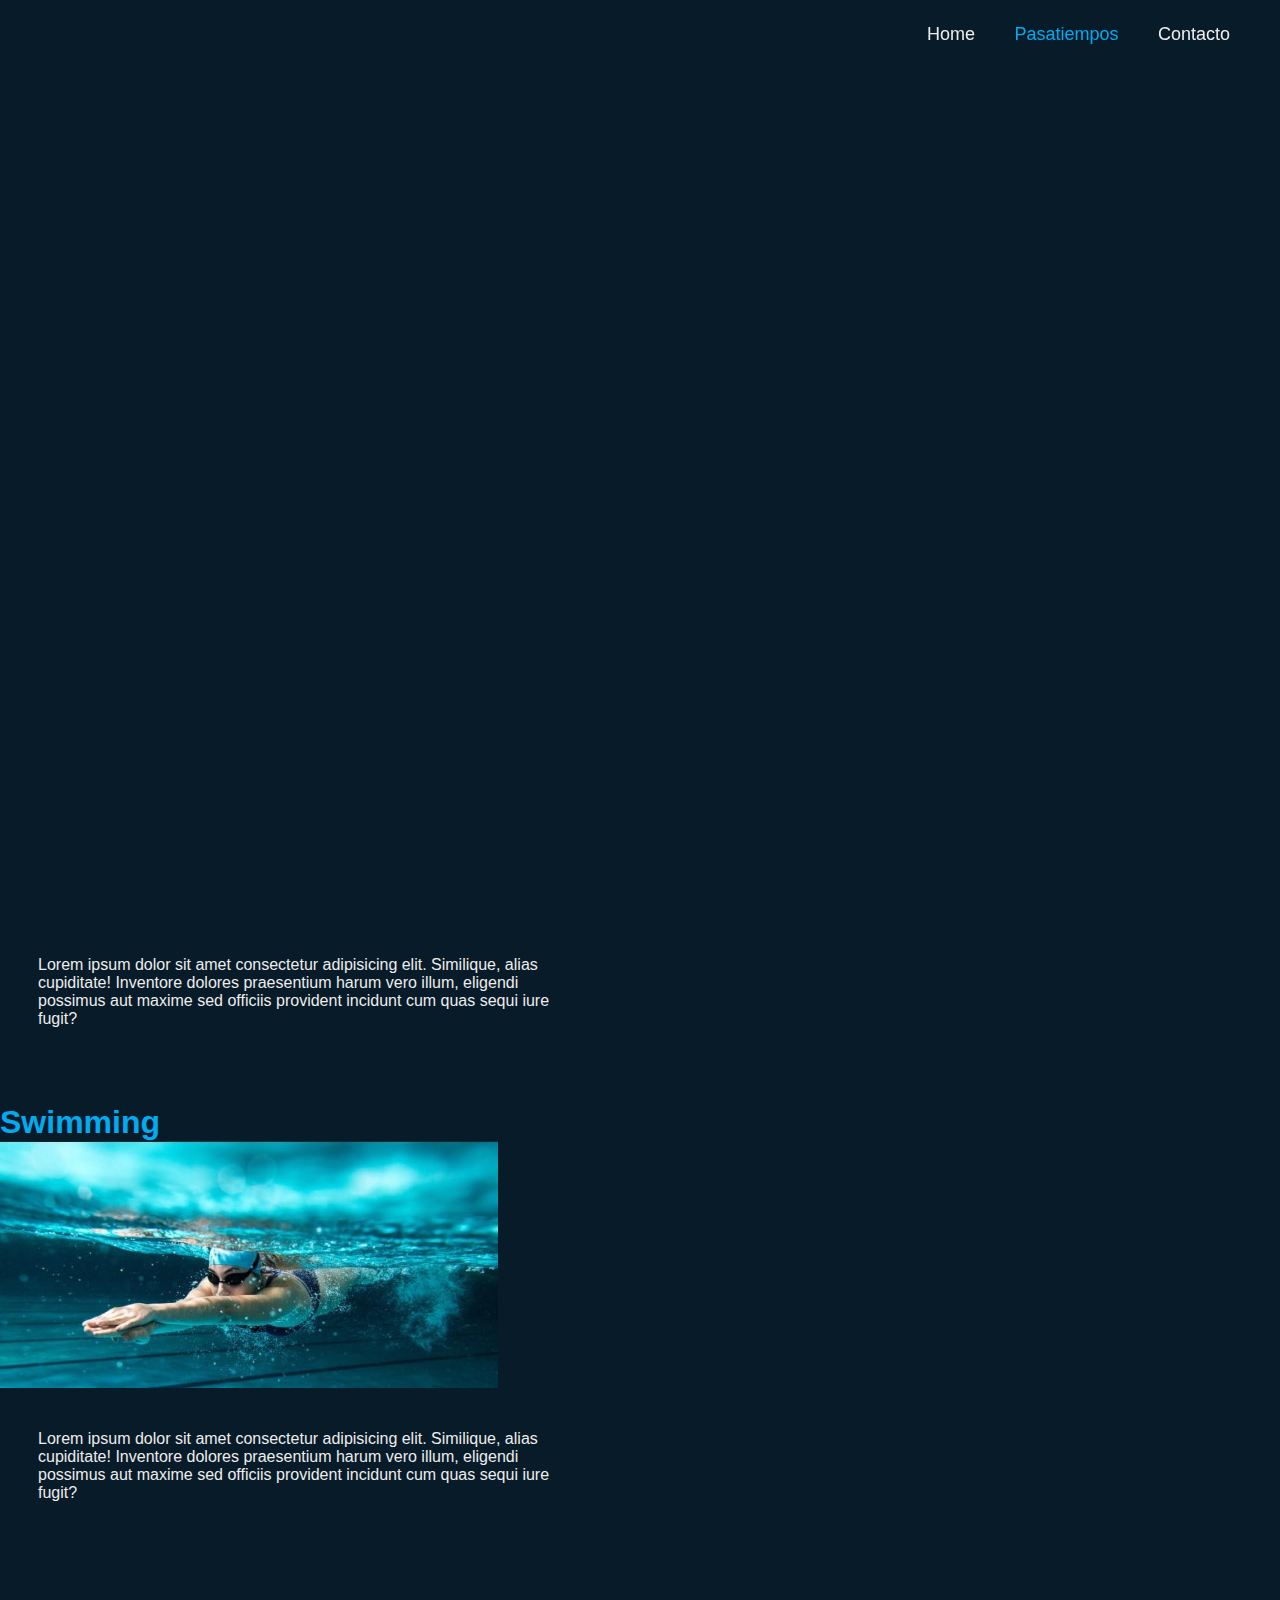
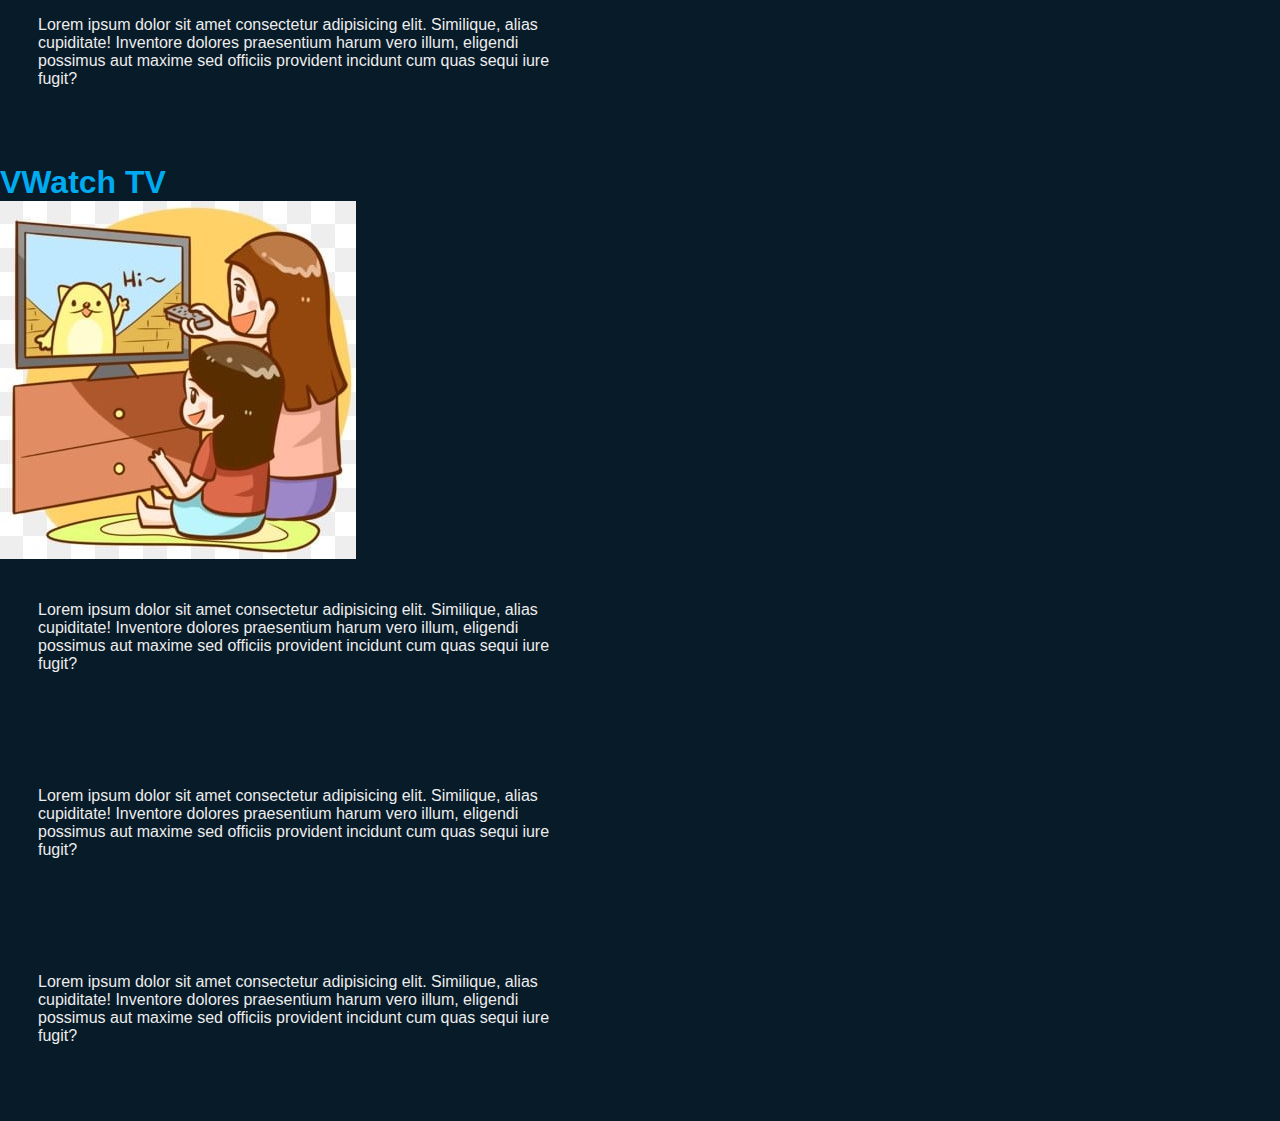
==== pasatiempo.html @ 4980752b "first commit" ====
<!DOCTYPE html>
<html lang="en">
  <head>
    <meta charset="UTF-8" />
    <meta name="viewport" content="width=device-width, initial-scale=1.0" />
    <title>My Personal Blog</title>
    <link rel="stylesheet" href="styles.css" />
    <link
      href="https://unpkg.com/boxicons@2.1.4/css/boxicons.min.css"
      rel="stylesheet"
    />
  </head>
  <body>
    <header class="header">
      <a href="#" class="logo">Eliana</a>

      <nav class="navbar">
        <a href="index.html">Home</a>
        <a href="#" class="active">Pasatiempos</a>
        <a href="#">Contacto</a>
      </nav>
    </header>
    <section class="pasatiempo">
      <div class="pasatiempo-content">
        <h2>Hello, I'm Eliana Lamarche</h2>
        <h3>These are my Hobbies</h3>
        <br />

        <h3>Horse back riding</h3>
        <img src="images/equitacion.jpg" alt="Equitacion" />
        <p>
          Lorem ipsum dolor sit amet consectetur adipisicing elit. Similique,
          alias cupiditate! Inventore dolores praesentium harum vero illum,
          eligendi possimus aut maxime sed officiis provident incidunt cum quas
          sequi iure fugit?
        </p>
        <br />

        <p>
          Lorem ipsum dolor sit amet consectetur adipisicing elit. Similique,
          alias cupiditate! Inventore dolores praesentium harum vero illum,
          eligendi possimus aut maxime sed officiis provident incidunt cum quas
          sequi iure fugit?
        </p>
        <br />

        <p>
          Lorem ipsum dolor sit amet consectetur adipisicing elit. Similique,
          alias cupiditate! Inventore dolores praesentium harum vero illum,
          eligendi possimus aut maxime sed officiis provident incidunt cum quas
          sequi iure fugit?
        </p>
        <br />

        <h3>Swimming</h3>
        <img src="images/natacion.jpg" alt="Natacion" />
        <p>
          Lorem ipsum dolor sit amet consectetur adipisicing elit. Similique,
          alias cupiditate! Inventore dolores praesentium harum vero illum,
          eligendi possimus aut maxime sed officiis provident incidunt cum quas
          sequi iure fugit?
        </p>
        <br />
        <p>
          Lorem ipsum dolor sit amet consectetur adipisicing elit. Similique,
          alias cupiditate! Inventore dolores praesentium harum vero illum,
          eligendi possimus aut maxime sed officiis provident incidunt cum quas
          sequi iure fugit?
        </p>
        <br />

        <h3>VWatch TV</h3>
        <img src="images/tv.jpg" alt="Ver TV" />
        <p>
          Lorem ipsum dolor sit amet consectetur adipisicing elit. Similique,
          alias cupiditate! Inventore dolores praesentium harum vero illum,
          eligendi possimus aut maxime sed officiis provident incidunt cum quas
          sequi iure fugit?
        </p>
        <br />

        <p>
          Lorem ipsum dolor sit amet consectetur adipisicing elit. Similique,
          alias cupiditate! Inventore dolores praesentium harum vero illum,
          eligendi possimus aut maxime sed officiis provident incidunt cum quas
          sequi iure fugit?
        </p>
        <br />

        <p>
          Lorem ipsum dolor sit amet consectetur adipisicing elit. Similique,
          alias cupiditate! Inventore dolores praesentium harum vero illum,
          eligendi possimus aut maxime sed officiis provident incidunt cum quas
          sequi iure fugit?
        </p>
        <br />
      </div>
    </section>
  </body>
</html>
---- styles.css ----
* {
  margin: 0;
  padding: 0;
  box-sizing: border-box;
  font-family: 'Segoe UI', Tahoma, Geneva, Verdana, sans-serif;
}

body {
  color: #ededed;
}

.header {
  position: fixed;
  top: 0;
  left: 0;
  width: 100%;
  padding: 20px 50px;
  background: transparent;
  display: flex;
  justify-content: space-between;
  align-items: center;
  z-index: 100;
}

.logo {
  position: relative;
  font-size: 25px;
  color: #ededed;
  text-decoration: none;
  font-weight: 600;
}

.logo::before {
  content: '';
  position: absolute;
  top: 0;
  right: 0;
  width: 100%;
  height: 100%;
  background: #081b29;
  animation: showRight 1s ease forwards;
  animation-delay: .4s;
}

.navbar a {
  font-size: 18px;
  color: #ededed;
  text-decoration: none;
  font-weight: 500;
  margin-left: 35px;
  margin-bottom: 35px;
  transition: 1s;
}

.navbar a:hover,
.navbar a.active {
  color:#00abf0;
}

.home {
  height: 100vh;
  background: url('images/my-pic.jpg') no-repeat;
  background-size: cover;
  background-position: center;
  display: flex;
  align-items: center;
  padding: 0 10%;
}

.home-content {
  max-width: 600px;
}

.home-content h2 {
  font-size: 56px;
  font-weight: 700;
  line-height: 1.2;
}

.home-content h2::before {
  content: '';
  position: absolute;
  top: 0;
  right: 0;
  width: 100%;
  height: 100%;
  background: #081b29;
  animation: showRight 1s ease forwards;
  animation-delay: .1s;
}

.home-content h3 {
  font-size: 32px;
  font-weight: 700;
  color: #00abf0;
}

.home-content p {
  font-size: 16px;
  margin: 20px 0 40px;
}

.home-content .btn-box {
  display: flex;
  justify-content: center;
  width: 200px;
  height: 50px;
}

.btn-box a {
  position: relative;
  display: inline-flex;
  justify-content: center;
  align-items: center;
  width: 150px;
  height: 100%;
  background: #00abf0;
  border: 2px solid #00abf0;
  border-radius: 8px;
  font-size: 19px;
  color: #081b29;
  text-decoration: none;
  font-weight: 600;
  letter-spacing: 1px;
  z-index: 1;
  overflow: hidden;
  transition: 5s;
}

.btn-box a:hover{
  color: #00abf0;
}

.btn-box a:nth-child(2) {
  background: transparent;
  color: #00abf0;
}

.btn-box a::before {
  content: '';
  position: absolute;
  top: 0;
  left: 0;
  width: 0%;
  height: 100%;
  background: #081b29;
  transition: 1s;
}

.btn-box a:hover::before {
  width: 100%;
}

.home-sci {
  position: absolute;
  bottom: 40px;
  width: 170px;
  display: flex;
  justify-content: space-between;
}

.home-sci a{
  position: relative;
  display: inline-flex;
  justify-content: center;
  align-items: center;
  width: 40px;
  height: 40px;
  background: transparent;
  border: 2px solid #00abf0;
  border-radius: 50%;
  font-size: 20px;
  color: #00abf0;
  text-decoration: none;
  z-index: 1;
  overflow: hidden;
  transition: .5s;
}

.home-sci a::before {
  content: '';
  position: absolute;
  top: 0;
  left: 0;
  width: 0%;
  height: 100%;
  background: #00abf0;
  z-index: -1;
  transition: .5s;
}

.home-sci a:hover::before {
  width: 100%;
}

.home-img-hover {
  position: absolute;
  top: 0;
  right: 30px;
  width: 500px;
  height: 100%;
  background: transparent;
  transition: 3s;
  animation: manipActiveHover .1s forwards;
  animation-delay: 4s;
  pointer-events: none;
}

.home-img-hover:hover {
  background: #081b29;
  opacity: .8;
}

.home-img-hover::after {
  content: '';
  position: absolute;
  top: 0;
  right: 0;
  width: 130%;
  height: 130%;
  background: #081b29;
  animation: showRight 1s ease forwards;
  animation-delay: .2s;
  z-index: 130;
}

.pasatiempo {
  background: #081b29
}

.pasatiempo-content {
  max-width: 600px;
}

.pasatiempo-content h2 {
  font-size: 56px;
  font-weight: 700;
  line-height: 1.2;
}

.pasatiempo-content h2::before {
  content: '';
  position: absolute;
  top: 0;
  right: 0;
  width: 100%;
  height: 100%;
  background: #081b29;
  animation: showRight 1s ease forwards;
  animation-delay: .1s;
}

.pasatiempo-content h3 {
  font-size: 32px;
  font-weight: 700;
  color: #00abf0;
}

.pasatiempo-content p {
  font-size: 16px;
  margin: 20px 20px 40px;
  padding: 3%;
}


/*KEYFRAMES ANIMATION*/
@keyframes showRight {
  100% {
    width: 0;
  }
}

@keyframes manipActiveHover {
  100% {
    pointer-events: auto;
  }
}
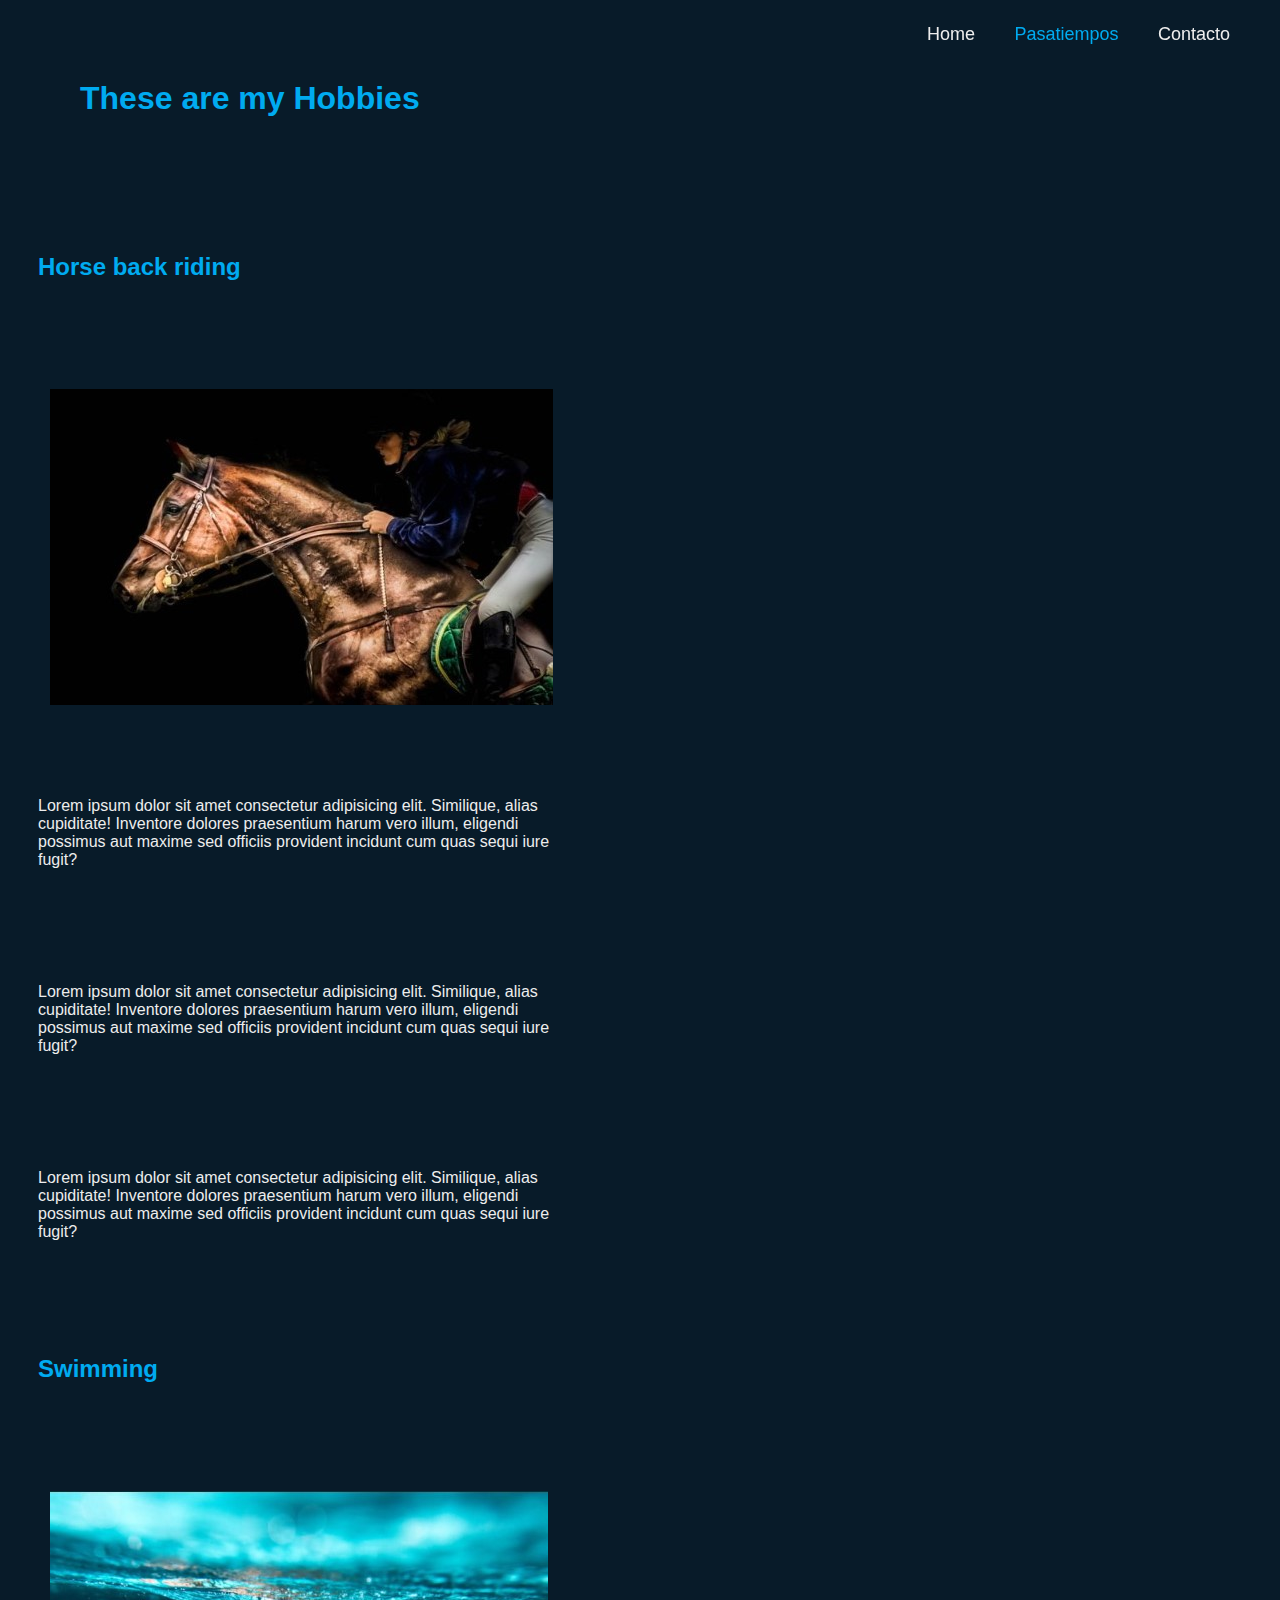
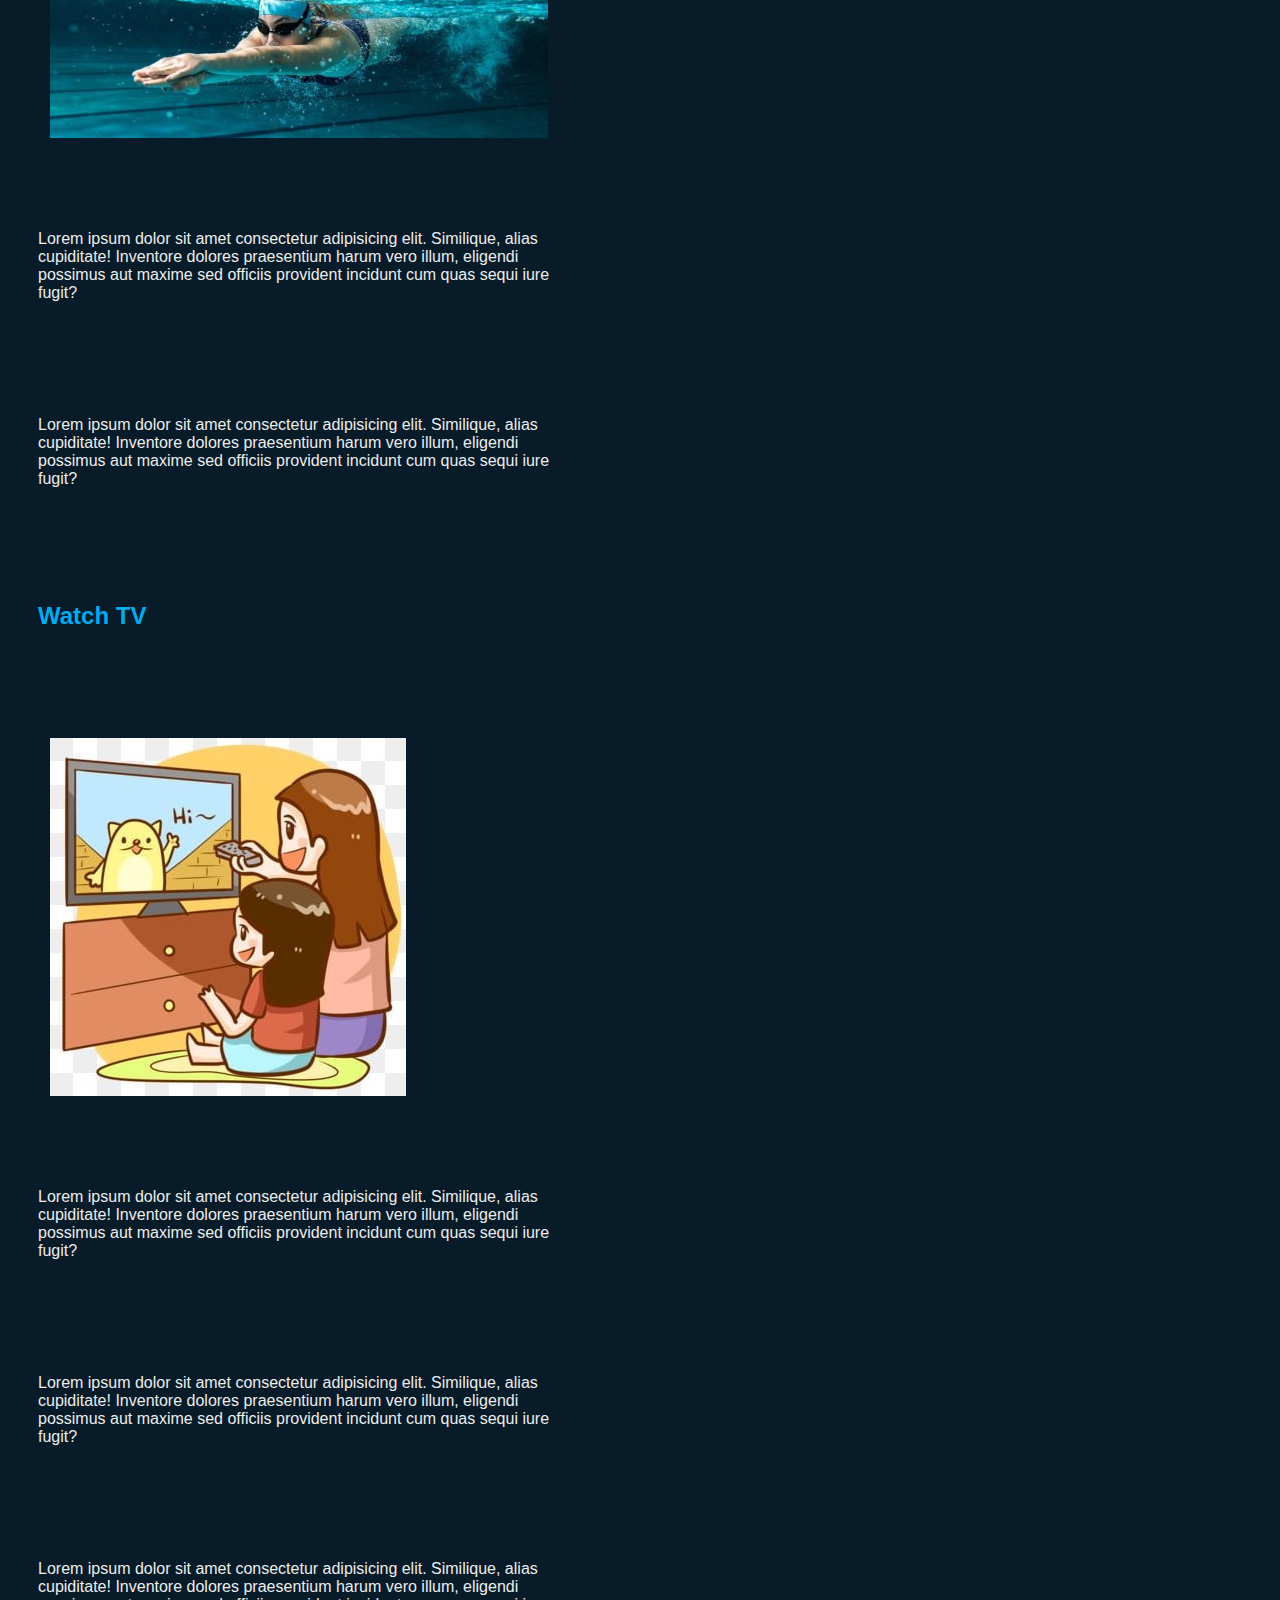
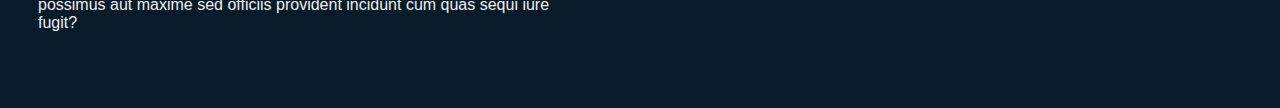
==== commit b87c77fd: "second commit" ====
--- a/pasatiempo.html
+++ b/pasatiempo.html
@@ -22,11 +22,11 @@
     </header>
     <section class="pasatiempo">
       <div class="pasatiempo-content">
-        <h2>Hello, I'm Eliana Lamarche</h2>
+        <!-- <h2>Hello, I'm Eliana Lamarche</h2> -->
         <h3>These are my Hobbies</h3>
         <br />
 
-        <h3>Horse back riding</h3>
+        <h4>Horse back riding</h4>
         <img src="images/equitacion.jpg" alt="Equitacion" />
         <p>
           Lorem ipsum dolor sit amet consectetur adipisicing elit. Similique,
@@ -52,7 +52,7 @@
         </p>
         <br />
 
-        <h3>Swimming</h3>
+        <h4>Swimming</h4>
         <img src="images/natacion.jpg" alt="Natacion" />
         <p>
           Lorem ipsum dolor sit amet consectetur adipisicing elit. Similique,
@@ -69,7 +69,7 @@
         </p>
         <br />
 
-        <h3>VWatch TV</h3>
+        <h4>Watch TV</h4>
         <img src="images/tv.jpg" alt="Ver TV" />
         <p>
           Lorem ipsum dolor sit amet consectetur adipisicing elit. Similique,
--- a/styles.css
+++ b/styles.css
@@ -254,6 +254,14 @@
   font-size: 32px;
   font-weight: 700;
   color: #00abf0;
+  padding: 80px;
+}
+
+.pasatiempo-content h4 {
+  font-size: 24px;
+  margin: 20px 20px 40px;
+  padding: 3%;
+  color: #00abf0;
 }
 
 .pasatiempo-content p {
@@ -262,6 +270,9 @@
   padding: 3%;
 }
 
+img {
+  padding: 50px;
+}
 
 /*KEYFRAMES ANIMATION*/
 @keyframes showRight {
